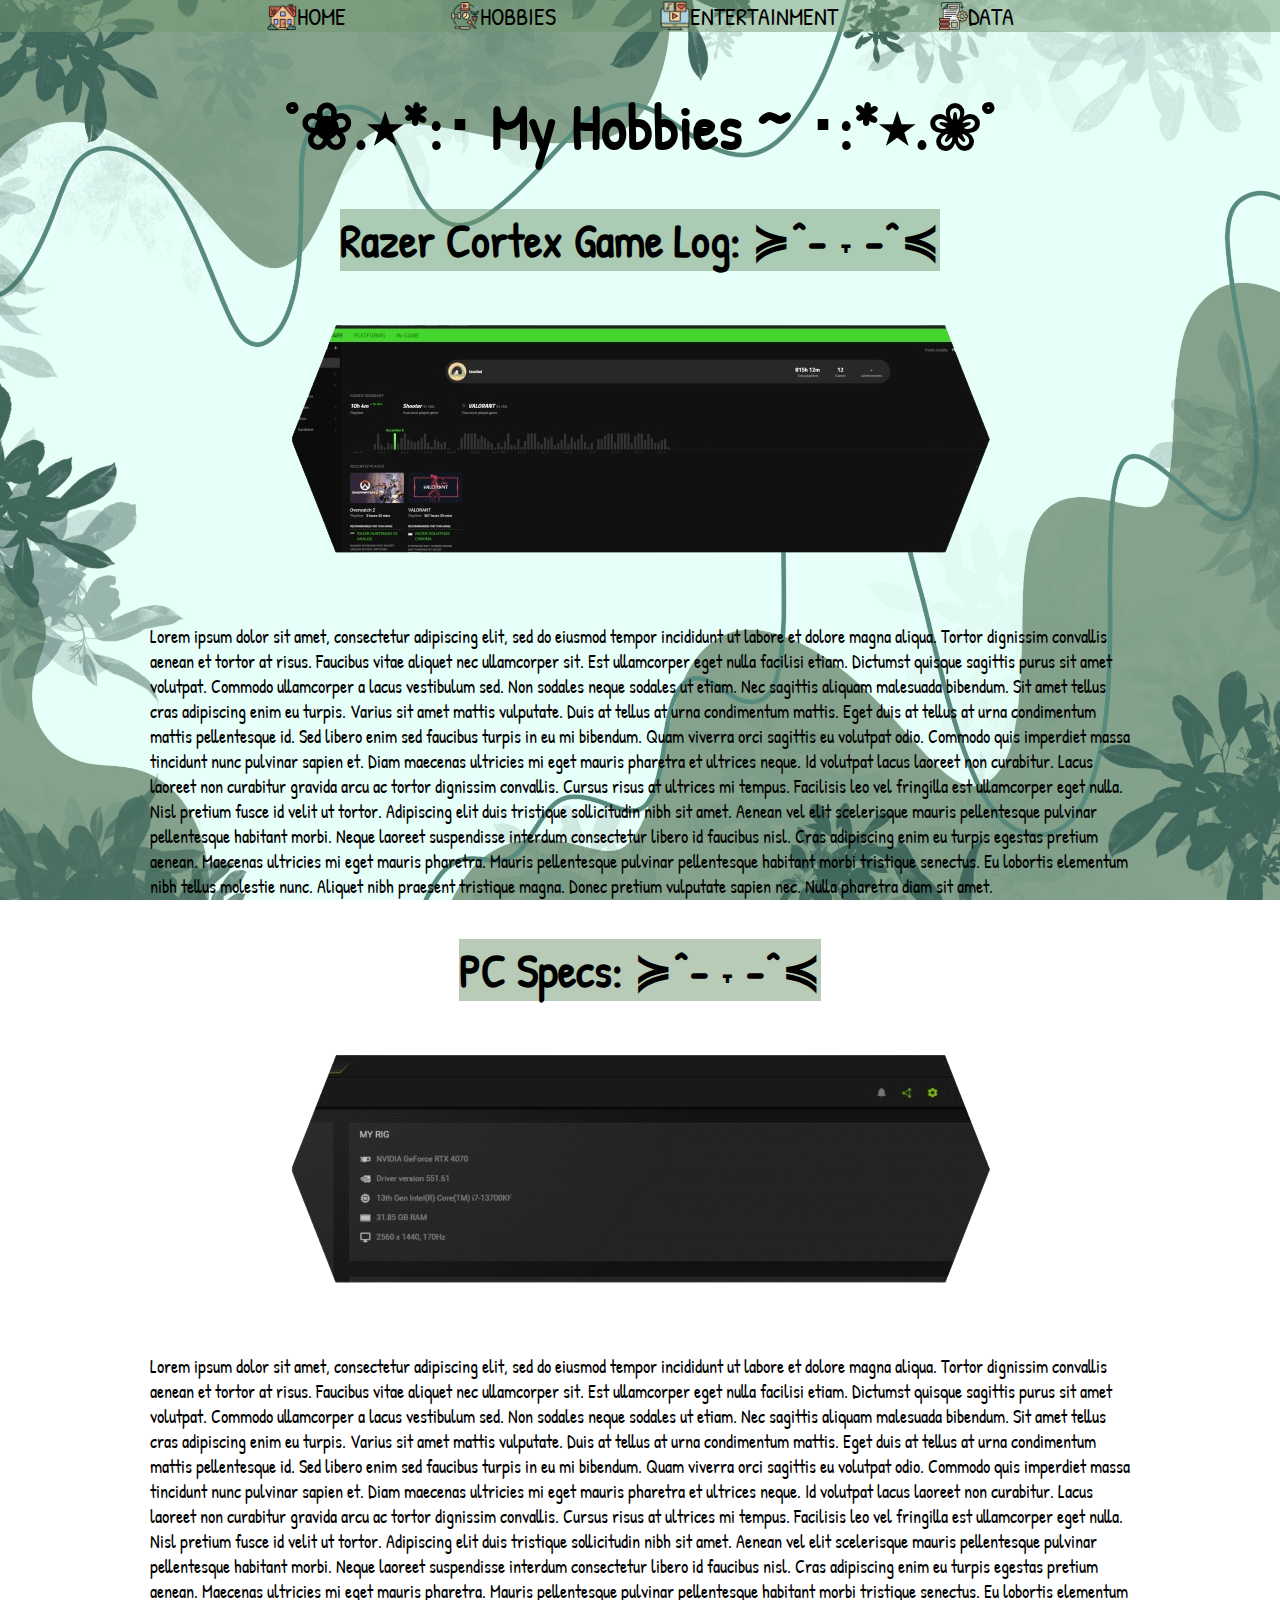
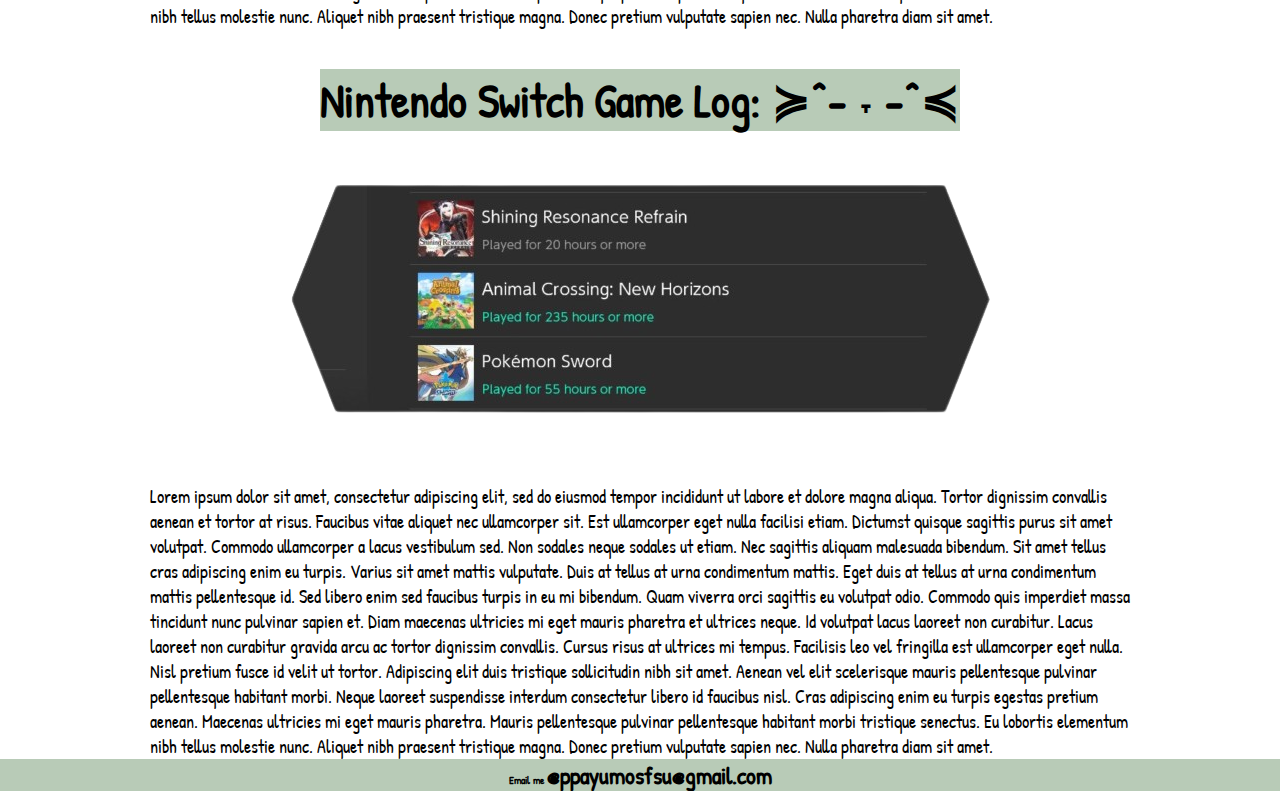
==== data/data_index.html @ 40078f17 "website update" ====
<!DOCTYPE html>                                                                                     <!-- // telling the browser this is an html document||always must be first  -->
<html lang="en">                                                                                    <!-- // opening tag||language is set to English  -->
  <head>                                                                                            <!-- // opens after line 3  -->
    <meta charset ="UTF-8">                                                                         <!-- // tells browser which set to use||always use UTF-8||self closing tab  -->
    <title>Digital Time Capsule: Data</title>            	                                          <!-- // tells browser what the site is called||shows up on browser tab  -->

    <!-- link css stylesheet here -->
    <link rel="stylesheet" type="text/css" href="../css/style.css" />
    <!-- find font link in google fonts and insert links here-->
    <link rel="preconnect" href="https://fonts.googleapis.com">
    <link rel="preconnect" href="https://fonts.gstatic.com" crossorigin>
    <link href="https://fonts.googleapis.com/css2?family=Patrick+Hand&display=swap" rel="stylesheet">

    </head> 

    <body>

      <header>                                                                                      <!-- // header -->  
        <nav>
          <div class="navigation">
          <a href="../index.html"class="navitem"><img src="img/icon_home.png" alt="icon_home">HOME</a> &nbsp;
          <a href="../hobbies/hobbies_index.html"class="navitem"><img src="img/icon_hobbies.png" alt="icon_hobbies">HOBBIES</a> &nbsp;                                   
          <a href="../entertainment/entertainment_index.html"class="navitem"><img src="img/icon_entertainment.png" alt="icon_entertainment">ENTERTAINMENT</a>
          <a href="../data/data_index.html"class="navitem"><img src="img/icon_data.png" alt="icon_data">DATA</a>
      
        </div>
        </nav>

      </header>
      

      <div class="container2">

        <h1>°❀.⭑*:･ My Hobbies ~ ･:*⭑.❀°</h1>



      <h3>Razer Cortex Game Log: ≽^- ˕ -^≼</h3>

      <div class="in_container2">

        <img src="img/data_razer.png" alt="data_razer">

      <p>
        Lorem ipsum dolor sit amet, consectetur adipiscing elit, sed do eiusmod tempor incididunt ut labore et dolore magna aliqua. Tortor dignissim convallis aenean et tortor at risus. Faucibus vitae aliquet nec ullamcorper sit. Est ullamcorper eget nulla facilisi etiam. Dictumst quisque sagittis purus sit amet volutpat. Commodo ullamcorper a lacus vestibulum sed. Non sodales neque sodales ut etiam. Nec sagittis aliquam malesuada bibendum. Sit amet tellus cras adipiscing enim eu turpis. Varius sit amet mattis vulputate. Duis at tellus at urna condimentum mattis.

        Eget duis at tellus at urna condimentum mattis pellentesque id. Sed libero enim sed faucibus turpis in eu mi bibendum. Quam viverra orci sagittis eu volutpat odio. Commodo quis imperdiet massa tincidunt nunc pulvinar sapien et. Diam maecenas ultricies mi eget mauris pharetra et ultrices neque. Id volutpat lacus laoreet non curabitur. Lacus laoreet non curabitur gravida arcu ac tortor dignissim convallis. Cursus risus at ultrices mi tempus. Facilisis leo vel fringilla est ullamcorper eget nulla. Nisl pretium fusce id velit ut tortor. Adipiscing elit duis tristique sollicitudin nibh sit amet. Aenean vel elit scelerisque mauris pellentesque pulvinar pellentesque habitant morbi. Neque laoreet suspendisse interdum consectetur libero id faucibus nisl. Cras adipiscing enim eu turpis egestas pretium aenean. Maecenas ultricies mi eget mauris pharetra. Mauris pellentesque pulvinar pellentesque habitant morbi tristique senectus. Eu lobortis elementum nibh tellus molestie nunc. Aliquet nibh praesent tristique magna. Donec pretium vulputate sapien nec. Nulla pharetra diam sit amet.
      </p>
      
    </div>

  </div>

     <div class="container2">


      <h3>PC Specs: ≽^- ˕ -^≼</h3>

      <div class="in_container2">

        <img src="img/data_specs.png" alt="data_specs">


      <p>
        Lorem ipsum dolor sit amet, consectetur adipiscing elit, sed do eiusmod tempor incididunt ut labore et dolore magna aliqua. Tortor dignissim convallis aenean et tortor at risus. Faucibus vitae aliquet nec ullamcorper sit. Est ullamcorper eget nulla facilisi etiam. Dictumst quisque sagittis purus sit amet volutpat. Commodo ullamcorper a lacus vestibulum sed. Non sodales neque sodales ut etiam. Nec sagittis aliquam malesuada bibendum. Sit amet tellus cras adipiscing enim eu turpis. Varius sit amet mattis vulputate. Duis at tellus at urna condimentum mattis.

        Eget duis at tellus at urna condimentum mattis pellentesque id. Sed libero enim sed faucibus turpis in eu mi bibendum. Quam viverra orci sagittis eu volutpat odio. Commodo quis imperdiet massa tincidunt nunc pulvinar sapien et. Diam maecenas ultricies mi eget mauris pharetra et ultrices neque. Id volutpat lacus laoreet non curabitur. Lacus laoreet non curabitur gravida arcu ac tortor dignissim convallis. Cursus risus at ultrices mi tempus. Facilisis leo vel fringilla est ullamcorper eget nulla. Nisl pretium fusce id velit ut tortor. Adipiscing elit duis tristique sollicitudin nibh sit amet. Aenean vel elit scelerisque mauris pellentesque pulvinar pellentesque habitant morbi. Neque laoreet suspendisse interdum consectetur libero id faucibus nisl. Cras adipiscing enim eu turpis egestas pretium aenean. Maecenas ultricies mi eget mauris pharetra. Mauris pellentesque pulvinar pellentesque habitant morbi tristique senectus. Eu lobortis elementum nibh tellus molestie nunc. Aliquet nibh praesent tristique magna. Donec pretium vulputate sapien nec. Nulla pharetra diam sit amet.
  
      </p>

    </div>

  </div>


       <div class="container2">

      <h3>Nintendo Switch Game Log: ≽^- ˕ -^≼</h3>                                                                 <!-- // section 4 -->


        <div class="in_container2">

      <img src="img/data_switch.png" alt="data_switch">

    

      <p>
        Lorem ipsum dolor sit amet, consectetur adipiscing elit, sed do eiusmod tempor incididunt ut labore et dolore magna aliqua. Tortor dignissim convallis aenean et tortor at risus. Faucibus vitae aliquet nec ullamcorper sit. Est ullamcorper eget nulla facilisi etiam. Dictumst quisque sagittis purus sit amet volutpat. Commodo ullamcorper a lacus vestibulum sed. Non sodales neque sodales ut etiam. Nec sagittis aliquam malesuada bibendum. Sit amet tellus cras adipiscing enim eu turpis. Varius sit amet mattis vulputate. Duis at tellus at urna condimentum mattis.

        Eget duis at tellus at urna condimentum mattis pellentesque id. Sed libero enim sed faucibus turpis in eu mi bibendum. Quam viverra orci sagittis eu volutpat odio. Commodo quis imperdiet massa tincidunt nunc pulvinar sapien et. Diam maecenas ultricies mi eget mauris pharetra et ultrices neque. Id volutpat lacus laoreet non curabitur. Lacus laoreet non curabitur gravida arcu ac tortor dignissim convallis. Cursus risus at ultrices mi tempus. Facilisis leo vel fringilla est ullamcorper eget nulla. Nisl pretium fusce id velit ut tortor. Adipiscing elit duis tristique sollicitudin nibh sit amet. Aenean vel elit scelerisque mauris pellentesque pulvinar pellentesque habitant morbi. Neque laoreet suspendisse interdum consectetur libero id faucibus nisl. Cras adipiscing enim eu turpis egestas pretium aenean. Maecenas ultricies mi eget mauris pharetra. Mauris pellentesque pulvinar pellentesque habitant morbi tristique senectus. Eu lobortis elementum nibh tellus molestie nunc. Aliquet nibh praesent tristique magna. Donec pretium vulputate sapien nec. Nulla pharetra diam sit amet.
      </p>


    </div>

  </div>



        <footer>                                                                                     <!-- // footer -->                                                                                
          <h6>Email me <a href = "mailto:ppayumosfsu@gmail.com">@ppayumosfsu@gmail.com </a></h6>     <!-- // mailto:insertgmail.com to indicate link is for email not a website -->
        </footer>
  

    </body>
</html>
---- css/style.css ----
* {
  margin: 0;
  padding: 0;

}


body {
  background-image: url(../img/background.jpg);
  background-repeat: no-repeat;
  background-position: center;
  background-attachment: fixed;
  background-size: cover;
  font-family: "Patrick Hand";
}


.navigation {
display: flex;
flex-direction: row;
align-items: center;
justify-content: center;
background-color: rgba(114, 151, 111,0.5);
}


.navitem >img {
max-height: 30px;
}


.navitem {
  display:flex;
  align-items: center;
  justify-content: center;
  margin-left: 50px;
  margin-right: 50px;
  }


a{

  text-decoration: none;
  font-size: 24px;
  color:rgb(0, 0, 0);
  }


  h1 {
    font-size: 64px;
    margin-top: 50px;

  }


  h3 {
    font-size: 46px;
    margin-top: 40px;
    background-color: rgba(114, 151, 111,0.5);
  }


.hobby_container {
display: flex;
flex-direction: column;
align-items: center;
justify-content: center;
margin-bottom: 100px;

  }


  .hobby_art {
    display:flex;
    flex-direction: row;
    align-items: center;
    justify-content: center;
    padding-left: 150px;
    padding-right: 150px;
    margin-top: 75px;
    margin-bottom: 75px;
  }


p {
  margin-left: 50px;
  margin-right: 50px;
  font-size: 18px;
}

.container2 {
  display: flex;
  flex-direction: column;
  align-items: center;
  justify-content: center;
  
}

.in_container2 {
  display:flex;
  align-items: center;
  justify-content: center;
  flex-direction: column;
  padding-left: 100px;
  padding-right: 100px;

}



footer {
  display: flex;
flex-direction: row;
align-items: center;
justify-content: center;
background-color: rgba(114, 151, 111,0.5);
}
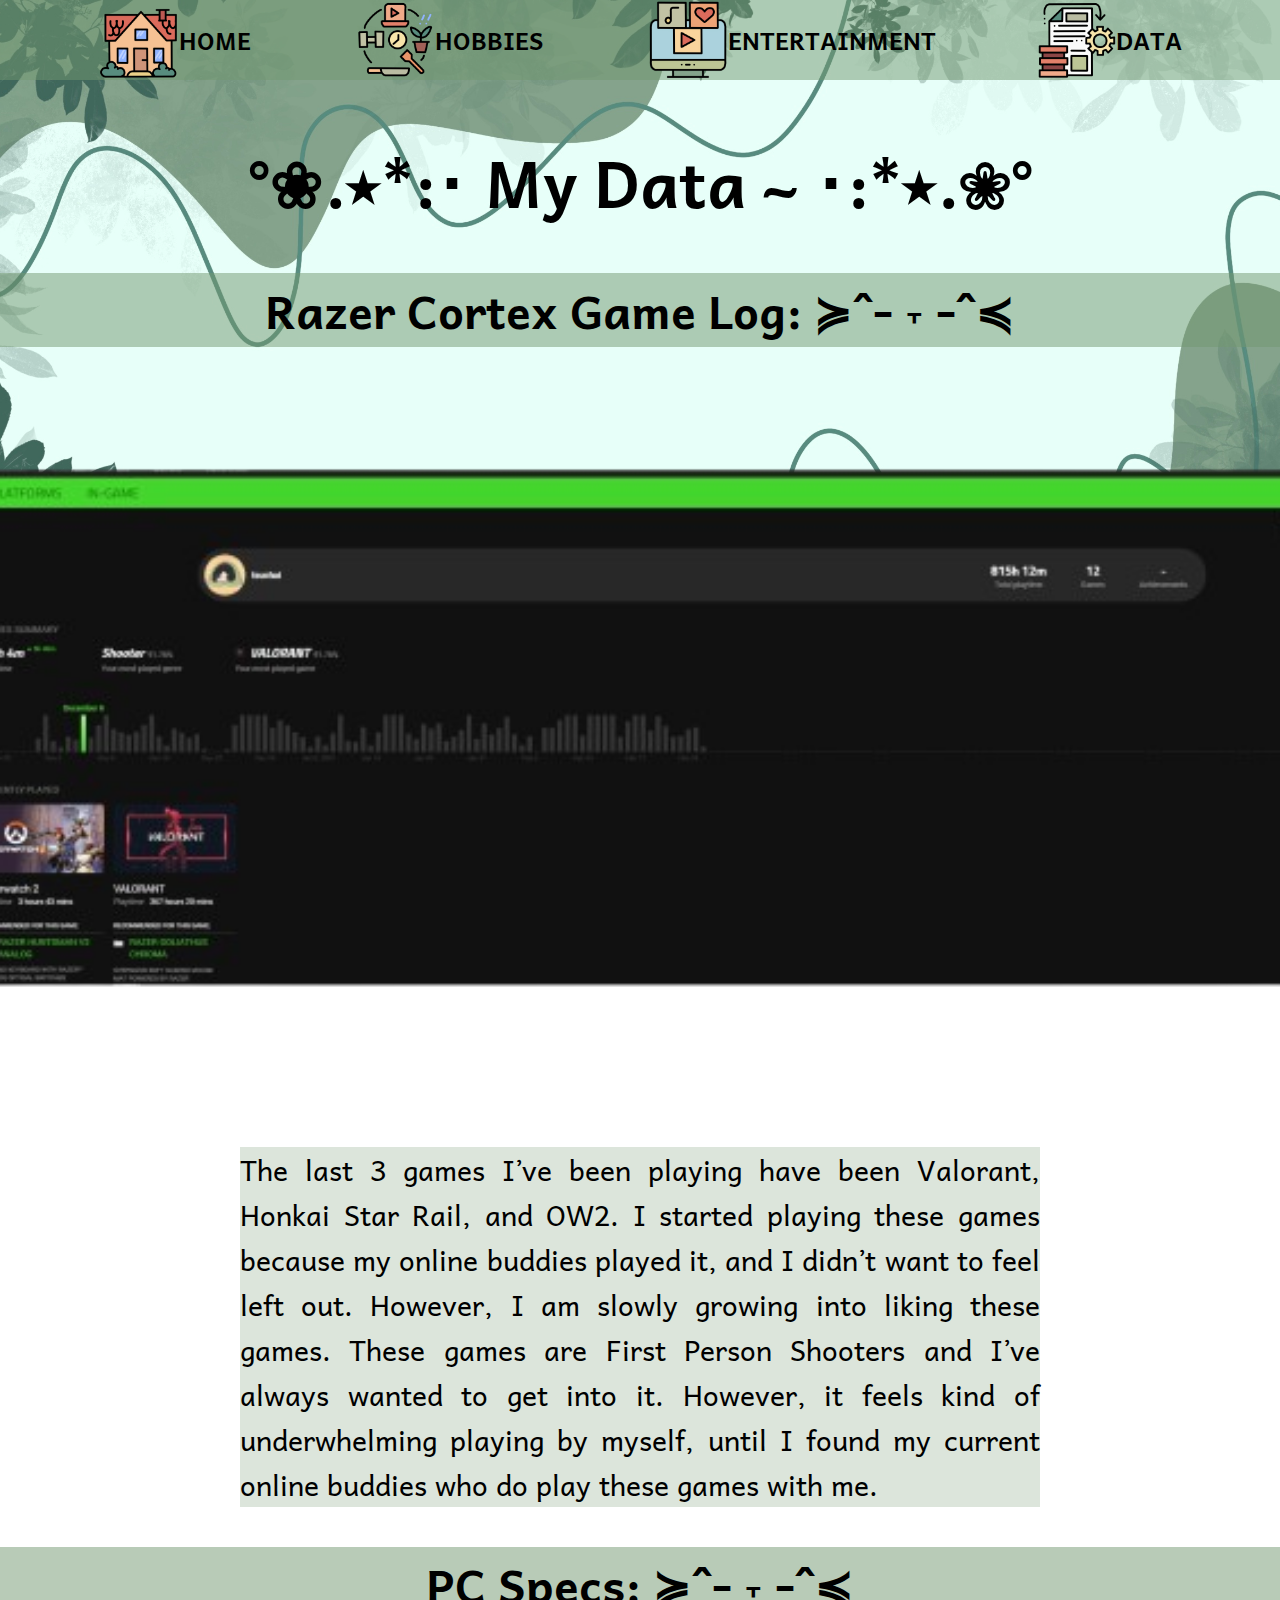
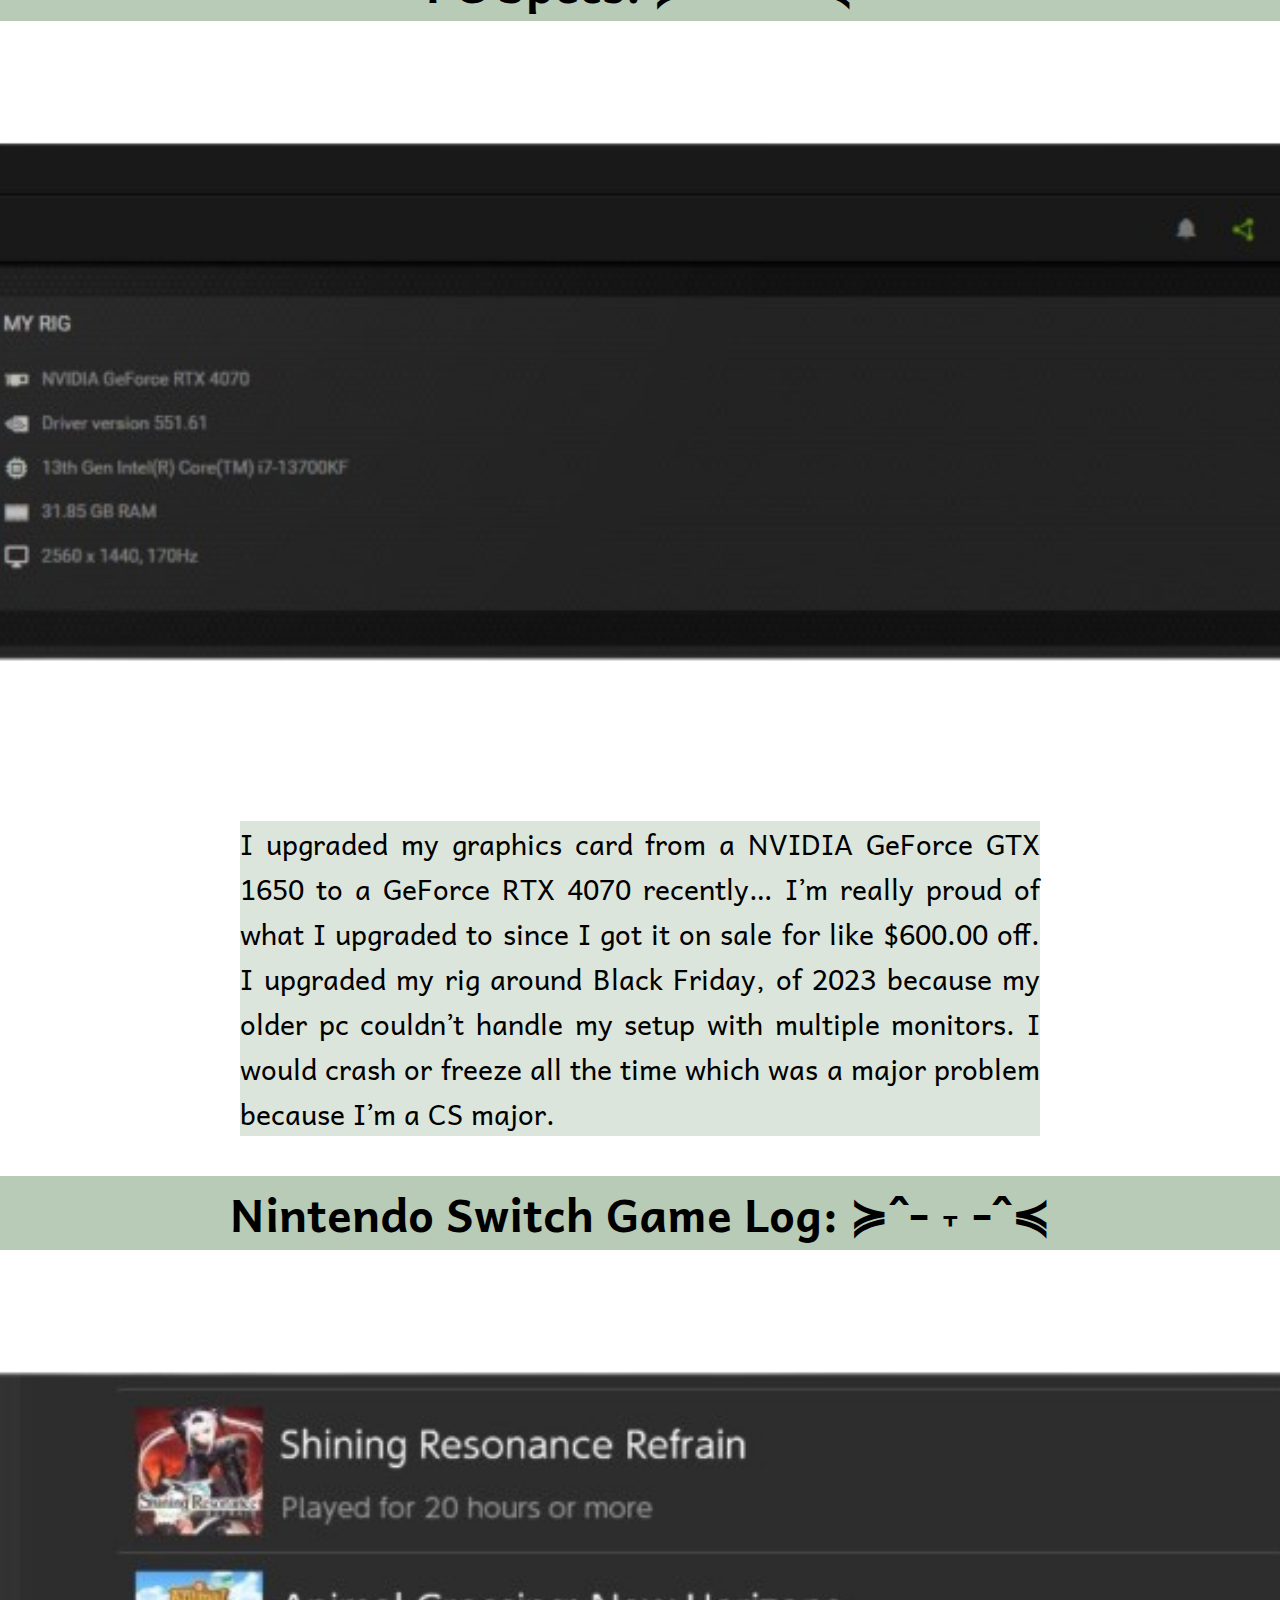
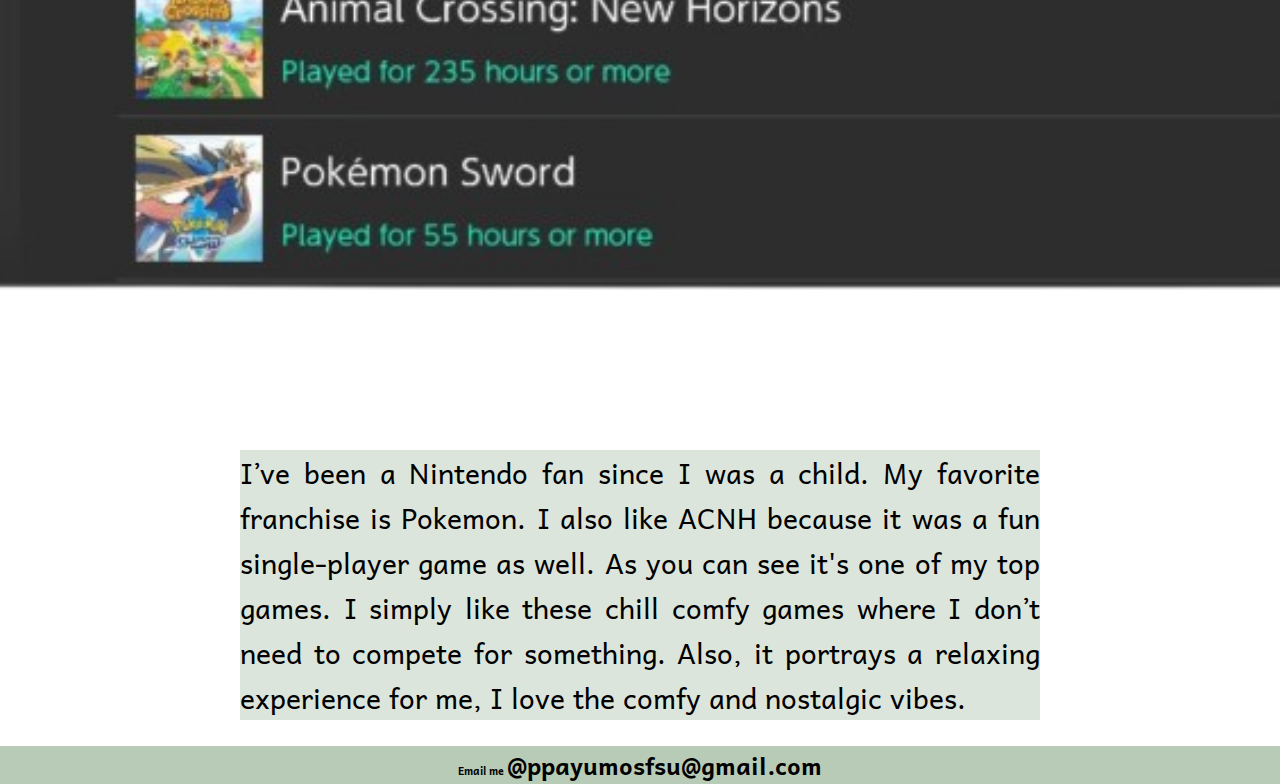
==== commit e45a75e0: "update ???" ====
--- a/data/data_index.html
+++ b/data/data_index.html
@@ -1,71 +1,84 @@
-<!DOCTYPE html>                                                                                     <!-- // telling the browser this is an html document||always must be first  -->
-<html lang="en">                                                                                    <!-- // opening tag||language is set to English  -->
-  <head>                                                                                            <!-- // opens after line 3  -->
-    <meta charset ="UTF-8">                                                                         <!-- // tells browser which set to use||always use UTF-8||self closing tab  -->
-    <title>Digital Time Capsule: Data</title>            	                                          <!-- // tells browser what the site is called||shows up on browser tab  -->
+<!DOCTYPE html> <!-- // telling the browser this is an html document||always must be first  -->
+<html lang="en"> <!-- // opening tag||language is set to English  -->
 
-    <!-- link css stylesheet here -->
-    <link rel="stylesheet" type="text/css" href="../css/style.css" />
-    <!-- find font link in google fonts and insert links here-->
-    <link rel="preconnect" href="https://fonts.googleapis.com">
-    <link rel="preconnect" href="https://fonts.gstatic.com" crossorigin>
-    <link href="https://fonts.googleapis.com/css2?family=Patrick+Hand&display=swap" rel="stylesheet">
+<head> <!-- // opens after line 3  -->
+  <meta charset="UTF-8"> <!-- // tells browser which set to use||always use UTF-8||self closing tab  -->
+  <title>Digital Time Capsule: Data</title> <!-- // tells browser what the site is called||shows up on browser tab  -->
 
-    </head> 
+  <!-- link css stylesheet here -->
+  <link rel="stylesheet" type="text/css" href="../css/style.css" />
+  <!-- find font link in google fonts and insert links here-->
 
-    <body>
 
-      <header>                                                                                      <!-- // header -->  
-        <nav>
-          <div class="navigation">
-          <a href="../index.html"class="navitem"><img src="img/icon_home.png" alt="icon_home">HOME</a> &nbsp;
-          <a href="../hobbies/hobbies_index.html"class="navitem"><img src="img/icon_hobbies.png" alt="icon_hobbies">HOBBIES</a> &nbsp;                                   
-          <a href="../entertainment/entertainment_index.html"class="navitem"><img src="img/icon_entertainment.png" alt="icon_entertainment">ENTERTAINMENT</a>
-          <a href="../data/data_index.html"class="navitem"><img src="img/icon_data.png" alt="icon_data">DATA</a>
-      
-        </div>
-        </nav>
+  <link rel="preconnect" href="https://fonts.googleapis.com">
+  <link rel="preconnect" href="https://fonts.gstatic.com" crossorigin>
+  <link href="https://fonts.googleapis.com/css2?family=Andika:ital,wght@0,400;0,700;1,400;1,700&display=swap"
+    rel="stylesheet">
 
-      </header>
-      
+</head>
 
-      <div class="container2">
+<body>
 
-        <h1>°❀.⭑*:･ My Hobbies ~ ･:*⭑.❀°</h1>
+  <header> <!-- // header -->
+    <nav>
+      <div class="navigation">
+        <a href="../index.html" class="navitem"><img src="img/icon_home.png" alt="icon_home">HOME</a> &nbsp;
+        <a href="../hobbies/hobbies_index.html" class="navitem"><img src="img/icon_hobbies.png"
+            alt="icon_hobbies">HOBBIES</a> &nbsp;
+        <a href="../entertainment/entertainment_index.html" class="navitem"><img src="img/icon_entertainment.png"
+            alt="icon_entertainment">ENTERTAINMENT</a>
+        <a href="../data/data_index.html" class="navitem"><img src="img/icon_data.png" alt="icon_data">DATA</a>
+
+      </div>
+    </nav>
+
+  </header>
+
+
+  <div class="container2">
+
+    <h1>°❀.⭑*:･ My Data ~ ･:*⭑.❀°</h1>
 
 
 
-      <h3>Razer Cortex Game Log: ≽^- ˕ -^≼</h3>
+    <h3>Razer Cortex Game Log: ≽^- ˕ -^≼</h3>
 
-      <div class="in_container2">
+    <div class="in_container2">
 
-        <img src="img/data_razer.png" alt="data_razer">
+      <img src="img/data_razer.png" alt="data_razer">
 
       <p>
-        Lorem ipsum dolor sit amet, consectetur adipiscing elit, sed do eiusmod tempor incididunt ut labore et dolore magna aliqua. Tortor dignissim convallis aenean et tortor at risus. Faucibus vitae aliquet nec ullamcorper sit. Est ullamcorper eget nulla facilisi etiam. Dictumst quisque sagittis purus sit amet volutpat. Commodo ullamcorper a lacus vestibulum sed. Non sodales neque sodales ut etiam. Nec sagittis aliquam malesuada bibendum. Sit amet tellus cras adipiscing enim eu turpis. Varius sit amet mattis vulputate. Duis at tellus at urna condimentum mattis.
+        The last 3 games I’ve been playing have been Valorant, Honkai Star Rail, and OW2. I started playing these games
+        because my online buddies played it, and I didn’t want to feel left out. However, I am slowly growing into
+        liking these games.
+        These games are First Person Shooters and I’ve always wanted to get into it. However, it feels kind of
+        underwhelming playing by myself, until I found my current online buddies who do play these games with me.
 
-        Eget duis at tellus at urna condimentum mattis pellentesque id. Sed libero enim sed faucibus turpis in eu mi bibendum. Quam viverra orci sagittis eu volutpat odio. Commodo quis imperdiet massa tincidunt nunc pulvinar sapien et. Diam maecenas ultricies mi eget mauris pharetra et ultrices neque. Id volutpat lacus laoreet non curabitur. Lacus laoreet non curabitur gravida arcu ac tortor dignissim convallis. Cursus risus at ultrices mi tempus. Facilisis leo vel fringilla est ullamcorper eget nulla. Nisl pretium fusce id velit ut tortor. Adipiscing elit duis tristique sollicitudin nibh sit amet. Aenean vel elit scelerisque mauris pellentesque pulvinar pellentesque habitant morbi. Neque laoreet suspendisse interdum consectetur libero id faucibus nisl. Cras adipiscing enim eu turpis egestas pretium aenean. Maecenas ultricies mi eget mauris pharetra. Mauris pellentesque pulvinar pellentesque habitant morbi tristique senectus. Eu lobortis elementum nibh tellus molestie nunc. Aliquet nibh praesent tristique magna. Donec pretium vulputate sapien nec. Nulla pharetra diam sit amet.
+
       </p>
-      
+
     </div>
 
   </div>
 
-     <div class="container2">
+  <div class="container2">
 
 
-      <h3>PC Specs: ≽^- ˕ -^≼</h3>
+    <h3>PC Specs: ≽^- ˕ -^≼</h3>
 
-      <div class="in_container2">
+    <div class="in_container2">
 
-        <img src="img/data_specs.png" alt="data_specs">
+      <img src="img/data_specs.png" alt="data_specs">
 
 
       <p>
-        Lorem ipsum dolor sit amet, consectetur adipiscing elit, sed do eiusmod tempor incididunt ut labore et dolore magna aliqua. Tortor dignissim convallis aenean et tortor at risus. Faucibus vitae aliquet nec ullamcorper sit. Est ullamcorper eget nulla facilisi etiam. Dictumst quisque sagittis purus sit amet volutpat. Commodo ullamcorper a lacus vestibulum sed. Non sodales neque sodales ut etiam. Nec sagittis aliquam malesuada bibendum. Sit amet tellus cras adipiscing enim eu turpis. Varius sit amet mattis vulputate. Duis at tellus at urna condimentum mattis.
+        I upgraded my graphics card from a NVIDIA GeForce GTX 1650 to a GeForce RTX 4070
+        recently… I’m really proud of what I upgraded to since I got it on sale for like $600.00 off. I upgraded my rig
+        around Black Friday, of 2023 because my older pc couldn’t handle my setup with multiple monitors. I would crash
+        or freeze all the time which was a major problem because I’m a CS major.
 
-        Eget duis at tellus at urna condimentum mattis pellentesque id. Sed libero enim sed faucibus turpis in eu mi bibendum. Quam viverra orci sagittis eu volutpat odio. Commodo quis imperdiet massa tincidunt nunc pulvinar sapien et. Diam maecenas ultricies mi eget mauris pharetra et ultrices neque. Id volutpat lacus laoreet non curabitur. Lacus laoreet non curabitur gravida arcu ac tortor dignissim convallis. Cursus risus at ultrices mi tempus. Facilisis leo vel fringilla est ullamcorper eget nulla. Nisl pretium fusce id velit ut tortor. Adipiscing elit duis tristique sollicitudin nibh sit amet. Aenean vel elit scelerisque mauris pellentesque pulvinar pellentesque habitant morbi. Neque laoreet suspendisse interdum consectetur libero id faucibus nisl. Cras adipiscing enim eu turpis egestas pretium aenean. Maecenas ultricies mi eget mauris pharetra. Mauris pellentesque pulvinar pellentesque habitant morbi tristique senectus. Eu lobortis elementum nibh tellus molestie nunc. Aliquet nibh praesent tristique magna. Donec pretium vulputate sapien nec. Nulla pharetra diam sit amet.
-  
+
+
       </p>
 
     </div>
@@ -73,34 +86,40 @@
   </div>
 
 
-       <div class="container2">
+  <div class="container2">
 
-      <h3>Nintendo Switch Game Log: ≽^- ˕ -^≼</h3>                                                                 <!-- // section 4 -->
+    <h3>Nintendo Switch Game Log: ≽^- ˕ -^≼</h3> <!-- // section 4 -->
 
 
-        <div class="in_container2">
+    <div class="in_container2">
 
       <img src="img/data_switch.png" alt="data_switch">
 
-    
+
 
       <p>
-        Lorem ipsum dolor sit amet, consectetur adipiscing elit, sed do eiusmod tempor incididunt ut labore et dolore magna aliqua. Tortor dignissim convallis aenean et tortor at risus. Faucibus vitae aliquet nec ullamcorper sit. Est ullamcorper eget nulla facilisi etiam. Dictumst quisque sagittis purus sit amet volutpat. Commodo ullamcorper a lacus vestibulum sed. Non sodales neque sodales ut etiam. Nec sagittis aliquam malesuada bibendum. Sit amet tellus cras adipiscing enim eu turpis. Varius sit amet mattis vulputate. Duis at tellus at urna condimentum mattis.
+        I’ve been a Nintendo fan since I was a child. My favorite franchise is Pokemon. I also like ACNH because it was
+        a fun single-player game as well. As you can see it's one of my top games. I simply like these chill comfy games
+        where I don’t need to compete for something. Also, it portrays a relaxing experience for me, I love the comfy
+        and nostalgic vibes.
 
-        Eget duis at tellus at urna condimentum mattis pellentesque id. Sed libero enim sed faucibus turpis in eu mi bibendum. Quam viverra orci sagittis eu volutpat odio. Commodo quis imperdiet massa tincidunt nunc pulvinar sapien et. Diam maecenas ultricies mi eget mauris pharetra et ultrices neque. Id volutpat lacus laoreet non curabitur. Lacus laoreet non curabitur gravida arcu ac tortor dignissim convallis. Cursus risus at ultrices mi tempus. Facilisis leo vel fringilla est ullamcorper eget nulla. Nisl pretium fusce id velit ut tortor. Adipiscing elit duis tristique sollicitudin nibh sit amet. Aenean vel elit scelerisque mauris pellentesque pulvinar pellentesque habitant morbi. Neque laoreet suspendisse interdum consectetur libero id faucibus nisl. Cras adipiscing enim eu turpis egestas pretium aenean. Maecenas ultricies mi eget mauris pharetra. Mauris pellentesque pulvinar pellentesque habitant morbi tristique senectus. Eu lobortis elementum nibh tellus molestie nunc. Aliquet nibh praesent tristique magna. Donec pretium vulputate sapien nec. Nulla pharetra diam sit amet.
+
+
       </p>
 
 
     </div>
 
   </div>
+  <br>
 
 
+  <footer> <!-- // footer -->
+    <h6>Email me <a href="mailto:ppayumosfsu@gmail.com">@ppayumosfsu@gmail.com </a></h6>
+    <!-- // mailto:insertgmail.com to indicate link is for email not a website -->
+  </footer>
 
-        <footer>                                                                                     <!-- // footer -->                                                                                
-          <h6>Email me <a href = "mailto:ppayumosfsu@gmail.com">@ppayumosfsu@gmail.com </a></h6>     <!-- // mailto:insertgmail.com to indicate link is for email not a website -->
-        </footer>
-  
 
-    </body>
-</html>          +</body>
+
+</html>--- a/css/style.css
+++ b/css/style.css
@@ -1,4 +1,3 @@
-
 * {
   margin: 0;
   padding: 0;
@@ -12,107 +11,149 @@
   background-position: center;
   background-attachment: fixed;
   background-size: cover;
-  font-family: "Patrick Hand";
+  font-family: "Andika";
 }
 
 
 .navigation {
-display: flex;
-flex-direction: row;
-align-items: center;
-justify-content: center;
-background-color: rgba(114, 151, 111,0.5);
+  display: flex;
+  flex-direction: row;
+  align-items: center;
+  justify-content: center;
+  background-color: rgba(114, 151, 111, 0.5);
 }
 
 
-.navitem >img {
-max-height: 30px;
+.navitem>img {
+  max-height: 80px;
 }
 
 
 .navitem {
-  display:flex;
+  display: flex;
   align-items: center;
   justify-content: center;
   margin-left: 50px;
   margin-right: 50px;
-  }
+}
 
 
-a{
+a {
 
   text-decoration: none;
   font-size: 24px;
-  color:rgb(0, 0, 0);
-  }
+  font-weight: bold;
+  color: rgb(0, 0, 0);
+}
 
 
-  h1 {
-    font-size: 64px;
-    margin-top: 50px;
+h1 {
+  font-size: 64px;
+  margin-top: 50px;
+  justify-content: center;
+  align-items: center;
+  text-align: center;
 
-  }
+}
 
 
-  h3 {
-    font-size: 46px;
-    margin-top: 40px;
-    background-color: rgba(114, 151, 111,0.5);
-  }
+h3 {
+  font-size: 46px;
+  margin-top: 40px;
+  background-color: rgba(114, 151, 111, 0.5);
+  justify-content: center;
+  align-items: center;
+  text-align: center;
 
+}
+
+h5 {
+  background-color: rgba(114, 151, 111, 0.25);
+
+}
 
 .hobby_container {
-display: flex;
-flex-direction: column;
-align-items: center;
-justify-content: center;
-margin-bottom: 100px;
-
-  }
-
-
-  .hobby_art {
-    display:flex;
-    flex-direction: row;
-    align-items: center;
-    justify-content: center;
-    padding-left: 150px;
-    padding-right: 150px;
-    margin-top: 75px;
-    margin-bottom: 75px;
-  }
-
-
-p {
-  margin-left: 50px;
-  margin-right: 50px;
-  font-size: 18px;
-}
-
-.container2 {
   display: flex;
   flex-direction: column;
   align-items: center;
   justify-content: center;
-  
+  margin-bottom: 100px;
+
 }
 
+.hobby_container .hobby_art>img {
+  width: 800px;
+  height: auto;
+}
+
+.hobby_container>img {
+  width: auto;
+  height: 800px;
+}
+
+.hobby_art {
+  display: flex;
+  flex-direction: row;
+  align-items: center;
+  justify-content: center;
+  padding-left: 100px;
+  padding-right: 100px;
+  margin-top: 50px;
+  margin-bottom: 50px;
+}
+
+
+p {
+  margin-left: 100px;
+  margin-right: 100px;
+  font-size: 28px;
+  background-color: rgba(114, 151, 111, 0.25);
+  max-width: 800px;
+  text-align: justify;
+
+
+}
+
+
+.container2 .in_container2>img {
+  width: auto;
+  height: 800px;
+
+}
+
+.container2>img {
+  display: flex;
+  flex-direction: column;
+  align-items: center;
+  justify-content: center;
+  width: 800px;
+  height: auto;
+
+}
+
+
+
+
+
 .in_container2 {
-  display:flex;
+  display: flex;
   align-items: center;
   justify-content: center;
   flex-direction: column;
   padding-left: 100px;
   padding-right: 100px;
+}
+
+li {
+  font-size: 28px;
+  background-color: rgba(114, 151, 111, 0.25);
 
 }
 
-
-
 footer {
   display: flex;
-flex-direction: row;
-align-items: center;
-justify-content: center;
-background-color: rgba(114, 151, 111,0.5);
-}
+  flex-direction: row;
+  align-items: center;
+  justify-content: center;
+  background-color: rgba(114, 151, 111, 0.5);
+}